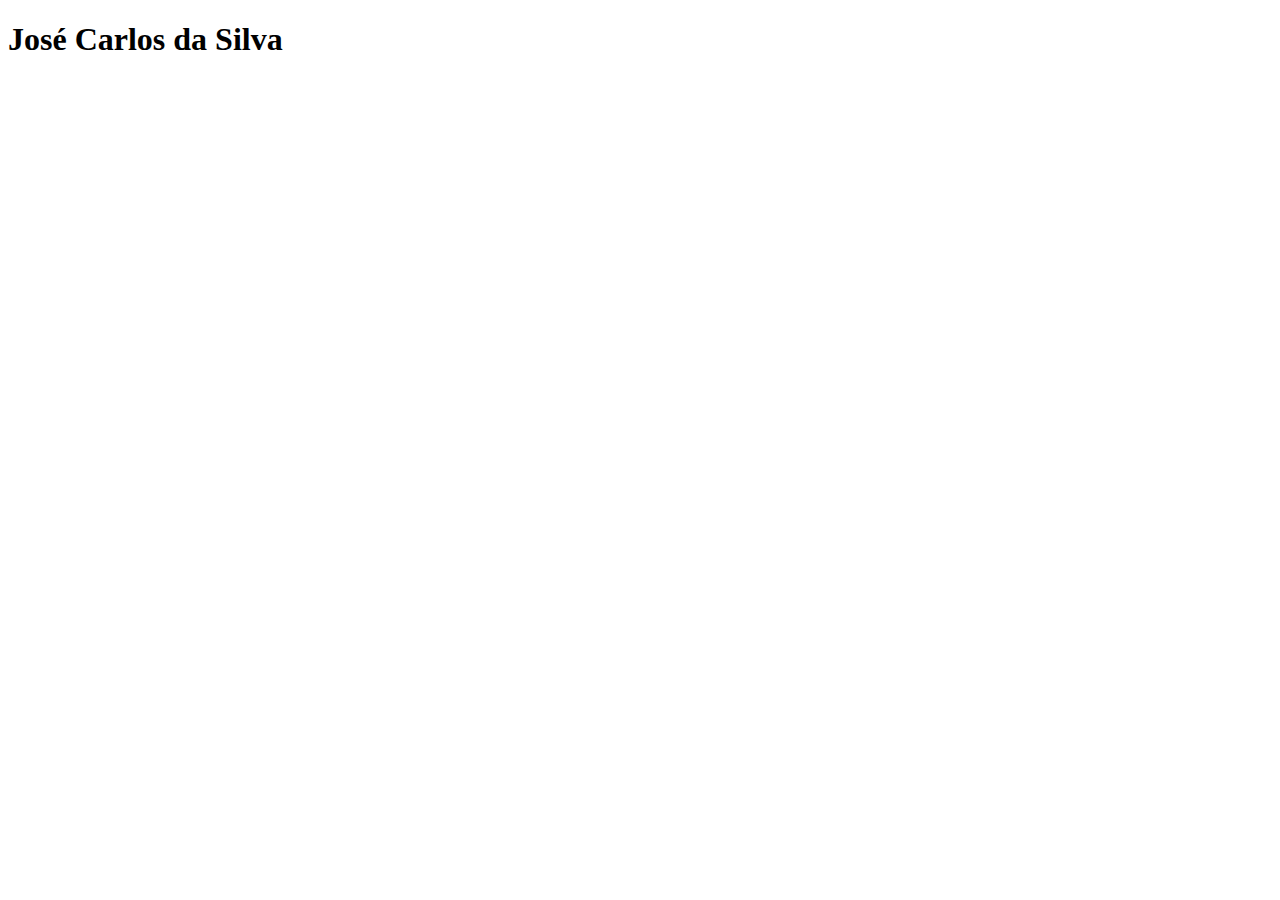
==== index.html @ 3803bd4d "subir" ====
<!DOCTYPE html>
<html lang="pt-br">
<head>
    <meta charset="UTF-8">
    <meta name="viewport" content="width=device-width, initial-scale=1.0">
    <title>Projeto Redes Sociais</title>
    <link rel="shortcut icon" href="favicon.ico" type="image/x-icon">
</head>
<body>
    <h1>José Carlos da Silva</h1>
    
</body>
</html>
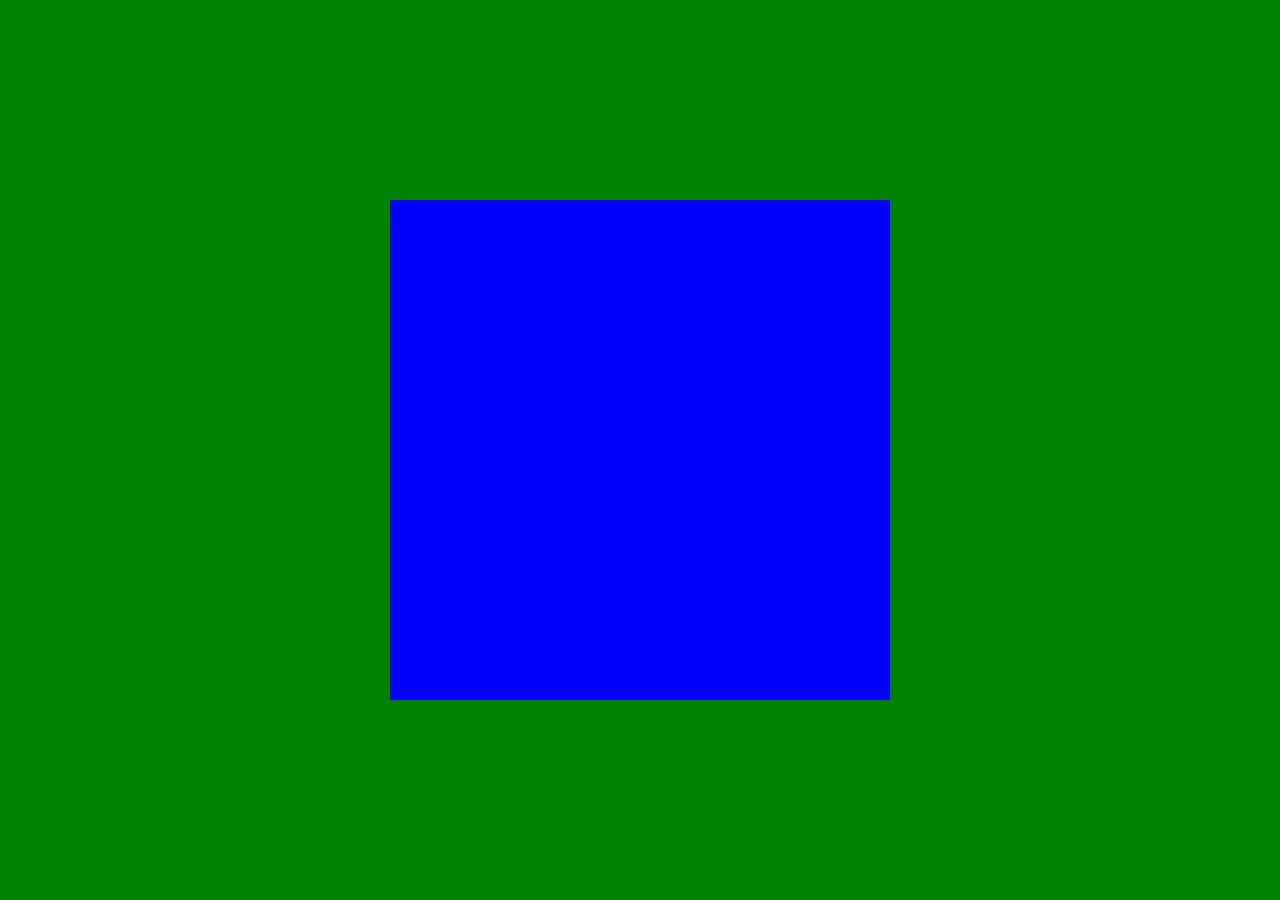
==== commit f71459f5: "subir" ====
--- a/index.html
+++ b/index.html
@@ -5,9 +5,17 @@
     <meta name="viewport" content="width=device-width, initial-scale=1.0">
     <title>Projeto Redes Sociais</title>
     <link rel="shortcut icon" href="favicon.ico" type="image/x-icon">
+    <link rel="stylesheet" href="estilos/style.css">
 </head>
 <body>
-    <h1>José Carlos da Silva</h1>
+    <main>
+        <section id="telefone">
+
+        </section>
+        <section id="redes-sociais">
+
+        </section>
+    </main>
     
 </body>
 </html>--- a/estilos/style.css
+++ b/estilos/style.css
@@ -0,0 +1,31 @@
+@charset "UTF-8";
+
+* {
+    margin: 0px;
+    padding: 0px;
+    font-family: Arial, Helvetica, sans-serif;
+}
+
+html, body {
+    height: 100vh;
+    width: 100vw;
+    background-color: black;
+}
+
+main {
+    position: relative;
+    height: 100vh;
+    background-color: green;
+}
+
+section#telefone {
+    position: absolute;
+    top: 50%;
+    left: 50%;
+    transform: translate(-50%, -50%);
+
+
+    height: 500px;
+    width: 500px;
+    background-color: blue;
+}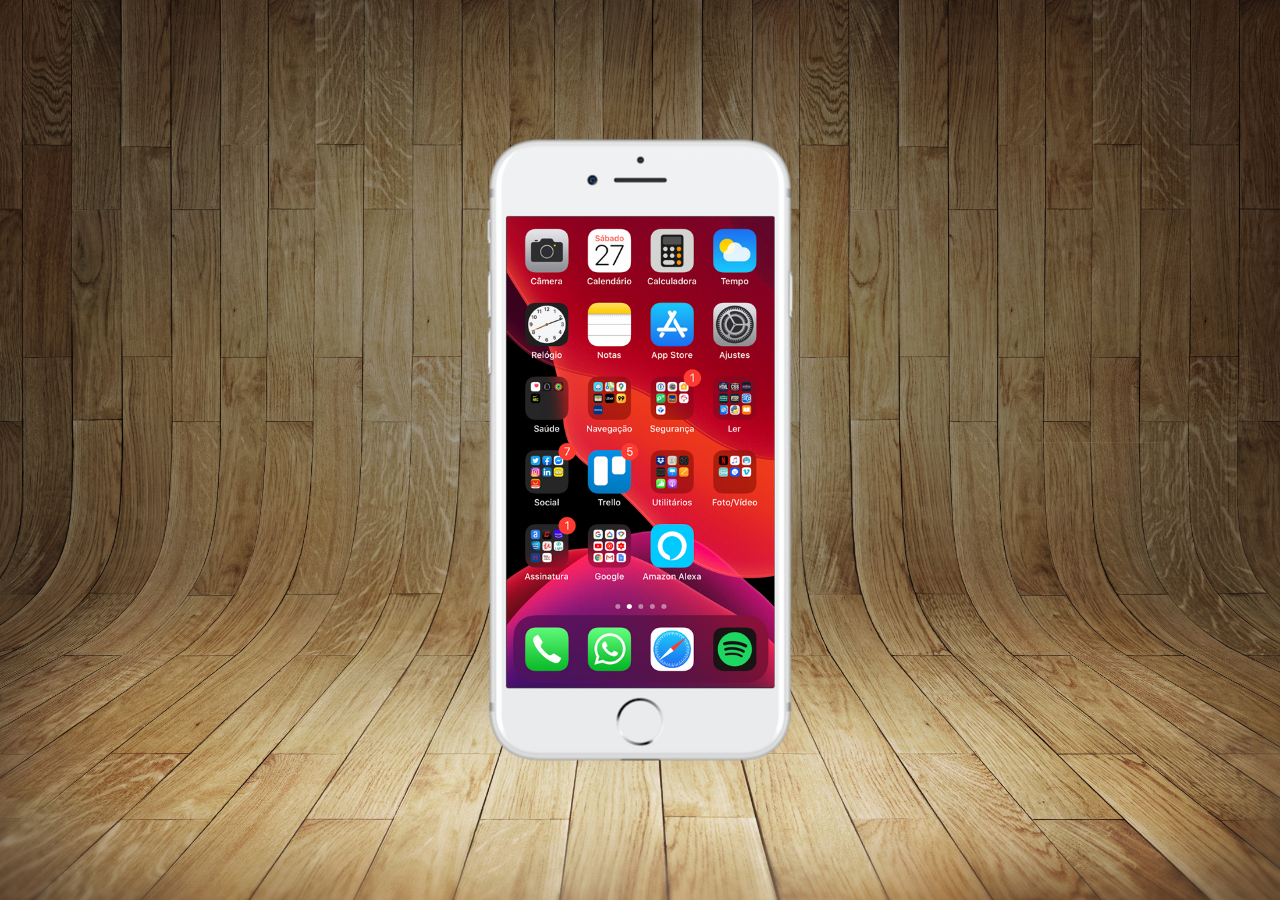
==== commit 802860d5: "atualização" ====
--- a/index.html
+++ b/index.html
@@ -10,6 +10,7 @@
 <body>
     <main>
         <section id="telefone">
+            <iframe src="home.html" name="tela" id="tela" frameborder="0"></iframe>
 
         </section>
         <section id="redes-sociais">
--- a/estilos/style.css
+++ b/estilos/style.css
@@ -12,10 +12,15 @@
     background-color: black;
 }
 
+body {
+    background: url(../imagens/fundo-madeira.jpg) no-repeat top center;
+    background-size: cover;
+    background-attachment: fixed; 
+}
+
 main {
     position: relative;
     height: 100vh;
-    background-color: green;
 }
 
 section#telefone {
@@ -25,7 +30,16 @@
     transform: translate(-50%, -50%);
 
 
-    height: 500px;
-    width: 500px;
-    background-color: blue;
+    height: 627px;
+    width: 311px;
+    background: url(../imagens/frame-iphone.png) no-repeat;
+}
+
+iframe#tela {
+    position: relative;
+    top: 80px;
+    left: 22px;
+    width: 268px;
+    height: 471px;
+
 }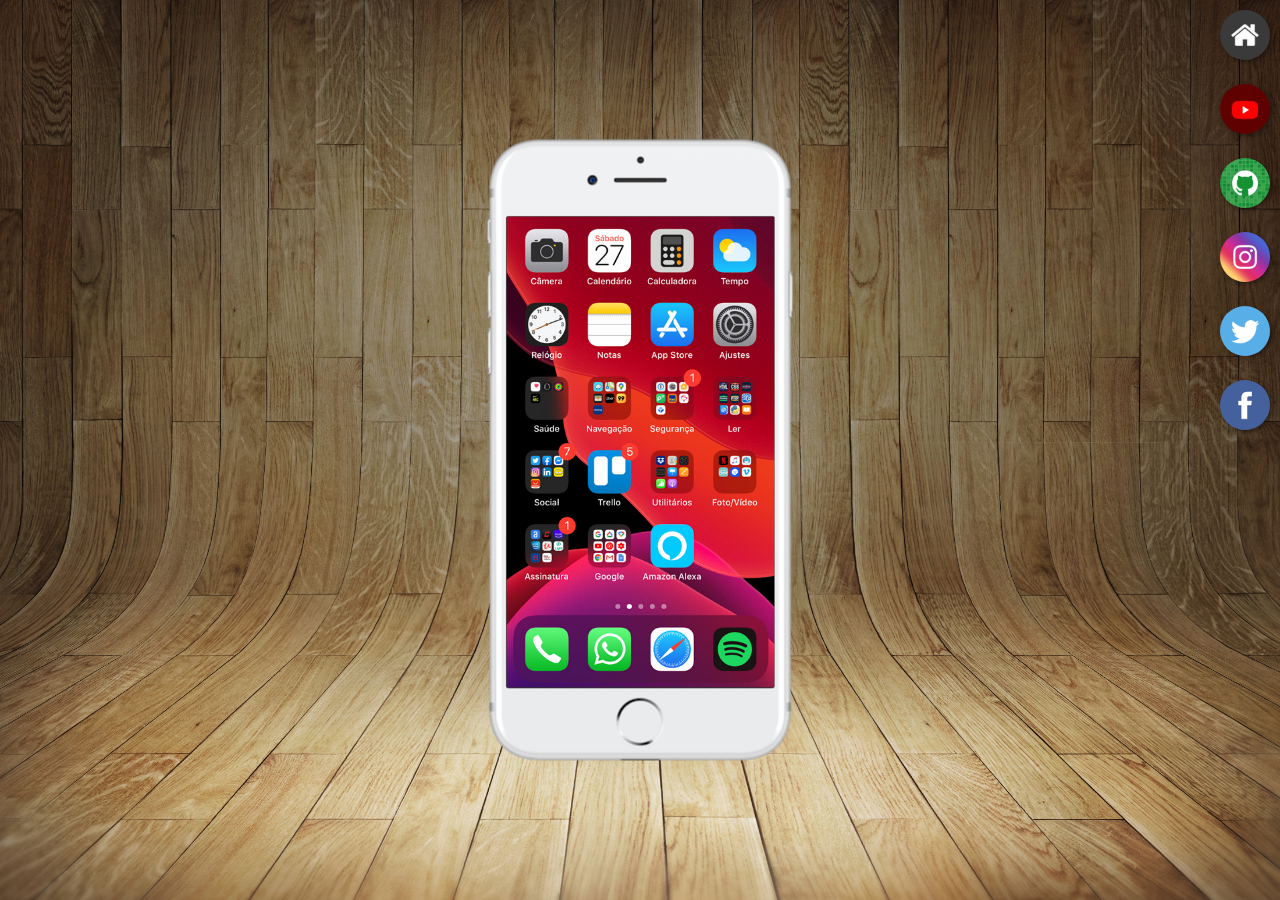
==== commit 28b6a553: "atualizar botões" ====
--- a/index.html
+++ b/index.html
@@ -10,11 +10,18 @@
 <body>
     <main>
         <section id="telefone">
-            <iframe src="home.html" name="tela" id="tela" frameborder="0"></iframe>
+            <iframe src="home.html" name="tela" id="tela" frameborder="0">
+                Seu navegador não é compatível com isso.
+            </iframe>
 
         </section>
         <section id="redes-sociais">
-
+            <a href="#" target="tela"><img src="imagens/logo-home.jpg" alt="Home"></a><br>
+            <a href="#" target="tela"><img src="imagens/logo-youtube.jpg" alt="Youtube"></a><br>
+            <a href="#" target="tela"><img src="imagens/logo-github.jpg" alt="GitHub"></a><br>
+            <a href="#" target="tela"><img src="imagens/logo-instagram.jpg" alt="Instagram"></a><br>
+            <a href="#" target="tela"><img src="imagens/logo-twitter.jpg" alt="Twitter"></a><br>
+            <a href="#" target="tela"><img src="imagens/logo-facebook.jpg" alt="Facebook"></a>
         </section>
     </main>
     
--- a/estilos/style.css
+++ b/estilos/style.css
@@ -42,4 +42,23 @@
     width: 268px;
     height: 471px;
 
-}+}
+
+section#redes-sociais {
+    text-align: right;
+}
+
+section#redes-sociais img {
+    width: 50px;
+    margin: 10px;
+    border-radius: 50%;
+    box-shadow: 2px 2px 5px rgba(0, 0, 0, 0.400);
+    box-sizing: border-box;
+}
+
+section#redes-sociais img:hover {
+    border: 2px solid rgba(255, 255, 255, 0.640);
+    transform: translate(-3px, -3px);
+    box-shadow: 5px 5px 10px rgba(0, 0, 0, 0.620);
+    transition: transform .3s, border .3s;
+}
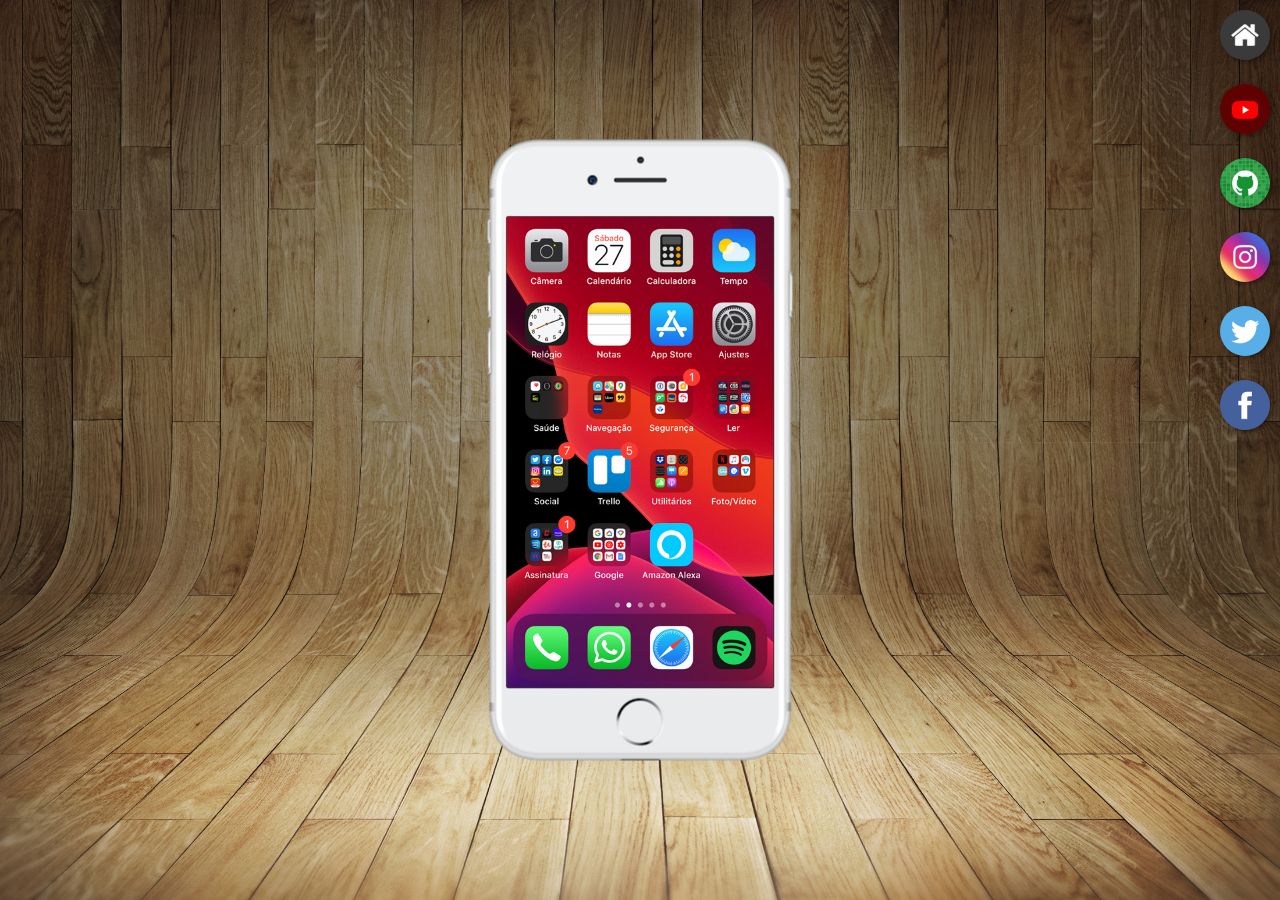
==== commit d38766cb: "atualizando" ====
--- a/index.html
+++ b/index.html
@@ -16,12 +16,12 @@
 
         </section>
         <section id="redes-sociais">
-            <a href="#" target="tela"><img src="imagens/logo-home.jpg" alt="Home"></a><br>
-            <a href="#" target="tela"><img src="imagens/logo-youtube.jpg" alt="Youtube"></a><br>
-            <a href="#" target="tela"><img src="imagens/logo-github.jpg" alt="GitHub"></a><br>
-            <a href="#" target="tela"><img src="imagens/logo-instagram.jpg" alt="Instagram"></a><br>
-            <a href="#" target="tela"><img src="imagens/logo-twitter.jpg" alt="Twitter"></a><br>
-            <a href="#" target="tela"><img src="imagens/logo-facebook.jpg" alt="Facebook"></a>
+            <a href="home.html" target="tela"><img src="imagens/logo-home.jpg" alt="Home"></a><br>
+            <a href="youtube.html" target="tela"><img src="imagens/logo-youtube.jpg" alt="Youtube"></a><br>
+            <a href="github.html" target="tela"><img src="imagens/logo-github.jpg" alt="GitHub"></a><br>
+            <a href="instagram.html" target="tela"><img src="imagens/logo-instagram.jpg" alt="Instagram"></a><br>
+            <a href="twitter.html" target="tela"><img src="imagens/logo-twitter.jpg" alt="Twitter"></a><br>
+            <a href="facebook.html" target="tela"><img src="imagens/logo-facebook.jpg" alt="Facebook"></a>
         </section>
     </main>
     
--- a/estilos/style.css
+++ b/estilos/style.css
@@ -39,7 +39,7 @@
     position: relative;
     top: 80px;
     left: 22px;
-    width: 268px;
+    width: 267px;
     height: 471px;
 
 }
